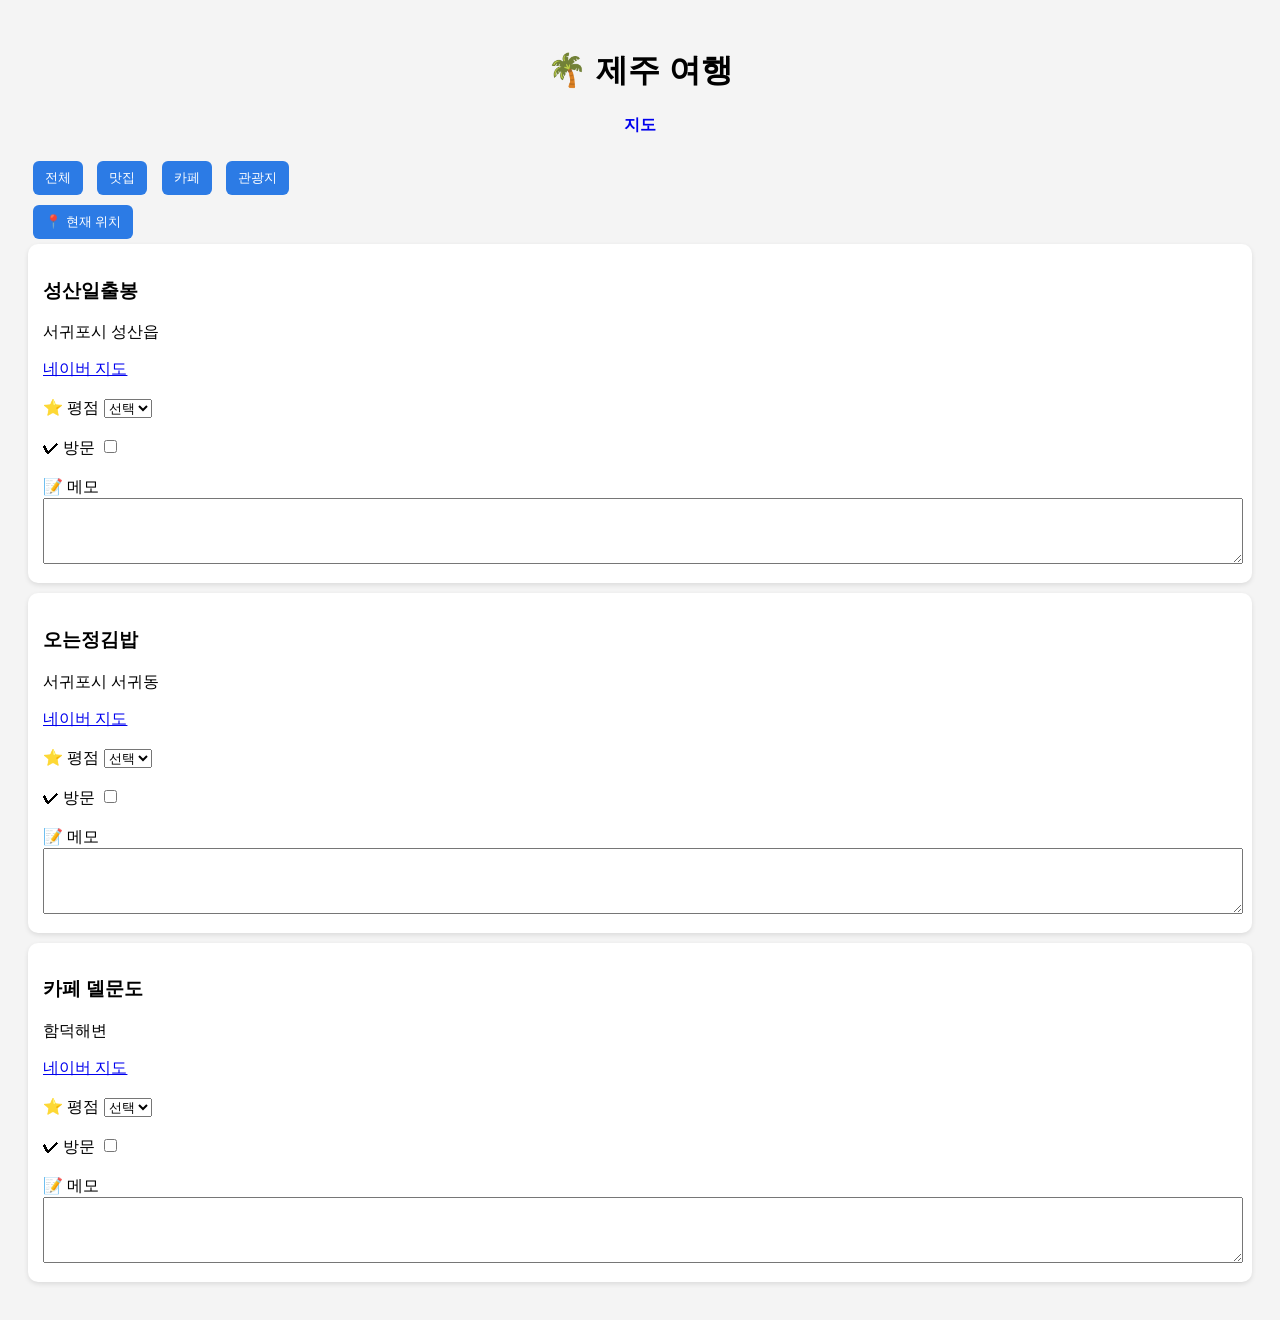
==== index.html @ 75d93fd9 "first commit" ====
<!DOCTYPE html>
<html lang="ko">
<head>

<meta charset="UTF-8">
<meta name="viewport" content="width=device-width, initial-scale=1">

<title>제주 여행</title>

<link rel="stylesheet" href="style.css">
<link rel="manifest" href="manifest.json">

</head>

<body>

<h1>🌴 제주 여행</h1>

<nav>
<!--<a href="index.html">리스트</a>-->
<a href="map.html">지도</a>
<!--<a href="schedule.html">일정</a>-->
</nav>

<div class="filters">

<button onclick="filterPlaces('전체')">전체</button>
<button onclick="filterPlaces('맛집')">맛집</button>
<button onclick="filterPlaces('카페')">카페</button>
<button onclick="filterPlaces('관광지')">관광지</button>

</div>

<button onclick="getLocation()">📍 현재 위치</button>

<div id="list"></div>

<script src="data.js"></script>
<script src="app.js"></script>

</body>
</html>
---- style.css ----
body{
    font-family:sans-serif;
    padding:20px;
    background:#f4f4f4;
    }
    
    h1{
    text-align:center;
    }
    
    nav{
    text-align:center;
    margin-bottom:20px;
    }
    
    nav a{
    margin:10px;
    text-decoration:none;
    font-weight:bold;
    }
    
    button{
    margin:5px;
    padding:8px 12px;
    border:none;
    background:#2c7be5;
    color:white;
    border-radius:6px;
    }
    
    .card{
    background:white;
    padding:15px;
    margin-bottom:10px;
    border-radius:10px;
    box-shadow:0 2px 5px rgba(0,0,0,0.1);
    }
    
    textarea{
    width:100%;
    height:60px;
    }
    
    #map{
    height:80vh;
    }
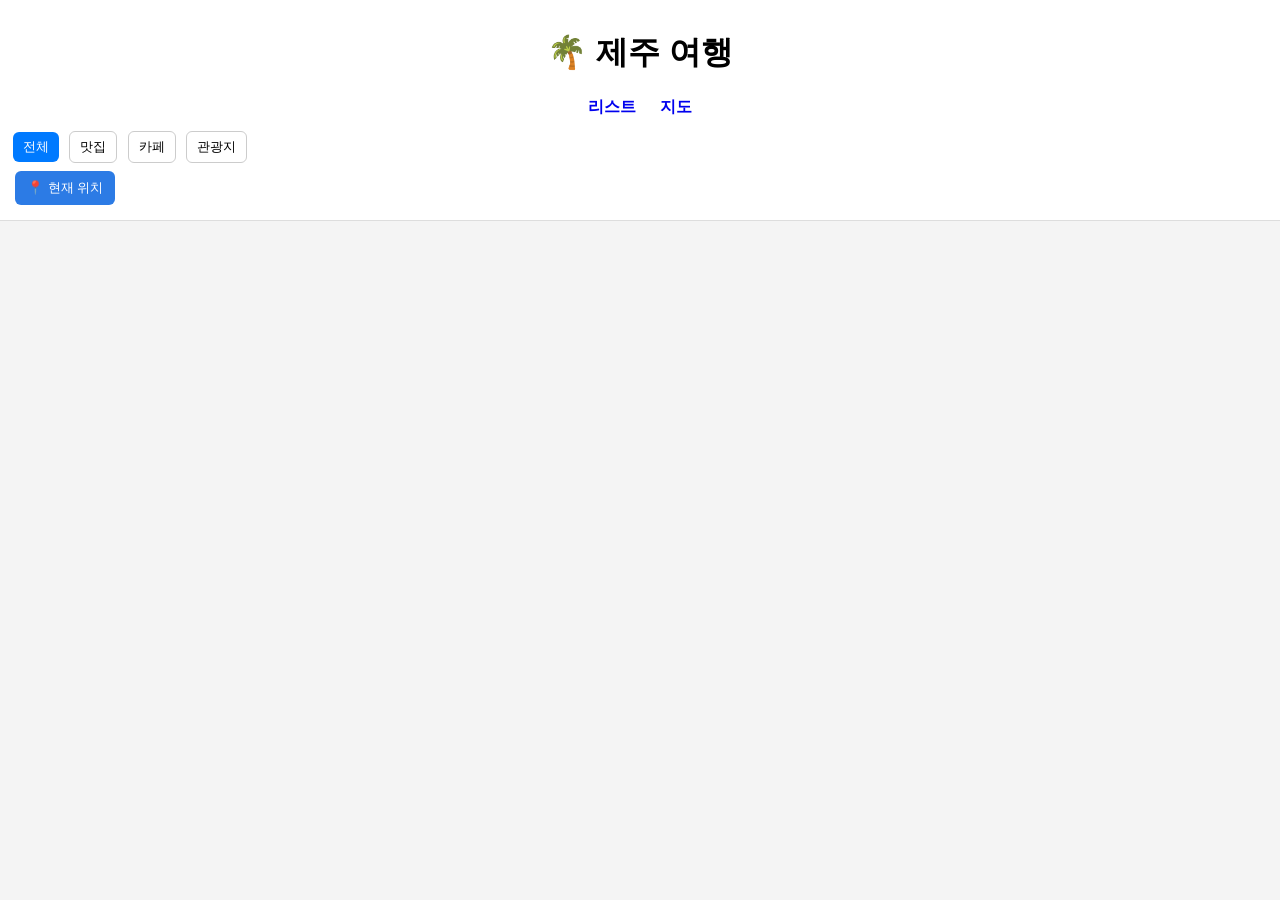
==== commit 16457d17: "first commit" ====
--- a/index.html
+++ b/index.html
@@ -14,29 +14,37 @@
 
 <body>
 
-<h1>🌴 제주 여행</h1>
+<div class="app">
 
-<nav>
-<!--<a href="index.html">리스트</a>-->
-<a href="map.html">지도</a>
-<!--<a href="schedule.html">일정</a>-->
-</nav>
+  <!-- ⭐ 고정 영역 -->
+  <div class="header">
 
-<div class="filters">
+    <h1>🌴 제주 여행</h1>
 
-<button onclick="filterPlaces('전체')">전체</button>
-<button onclick="filterPlaces('맛집')">맛집</button>
-<button onclick="filterPlaces('카페')">카페</button>
-<button onclick="filterPlaces('관광지')">관광지</button>
+    <nav>
+      <a href="index.html">리스트</a>
+      <a href="map.html">지도</a>
+    </nav>
+
+    <div class="filters">
+
+      <button onclick="filterPlaces('전체', this)" class="active">전체</button>
+      <button onclick="filterPlaces('맛집', this)">맛집</button>
+      <button onclick="filterPlaces('카페', this)">카페</button>
+      <button onclick="filterPlaces('관광지', this)">관광지</button>
+
+    </div>
+
+    <button onclick="getLocation()">📍 현재 위치</button>
+
+  </div>
+
+  <!-- ⭐ 스크롤 영역 -->
+  <div id="list" class="list"></div>
 
 </div>
 
-<button onclick="getLocation()">📍 현재 위치</button>
-
-<div id="list"></div>
-
-<script src="data.js"></script>
-<script src="app.js"></script>
+<script src="list.js"></script>
 
 </body>
 </html>
--- a/style.css
+++ b/style.css
@@ -1,46 +1,99 @@
-body{
-    font-family:sans-serif;
-    padding:20px;
-    background:#f4f4f4;
-    }
-    
-    h1{
-    text-align:center;
-    }
-    
-    nav{
-    text-align:center;
-    margin-bottom:20px;
-    }
-    
-    nav a{
-    margin:10px;
-    text-decoration:none;
-    font-weight:bold;
-    }
-    
-    button{
-    margin:5px;
-    padding:8px 12px;
-    border:none;
-    background:#2c7be5;
-    color:white;
-    border-radius:6px;
-    }
-    
-    .card{
-    background:white;
-    padding:15px;
-    margin-bottom:10px;
-    border-radius:10px;
-    box-shadow:0 2px 5px rgba(0,0,0,0.1);
-    }
-    
-    textarea{
-    width:100%;
-    height:60px;
-    }
-    
-    #map{
-    height:80vh;
-    }+html, body {
+  margin: 0;
+  height: 100%;
+  font-family: sans-serif;
+  background: #f4f4f4;
+}
+
+/* 전체 레이아웃 */
+.app {
+  display: flex;
+  flex-direction: column;
+  height: 100vh;
+}
+
+/* 상단 고정 */
+.header {
+  flex: 0 0 auto;
+  background: white;
+  padding: 10px;
+  border-bottom: 1px solid #ddd;
+  position: sticky;
+  top: 0;
+  z-index: 10;
+}
+
+/* 리스트만 스크롤 */
+.list {
+  flex: 1;
+  overflow-y: auto;
+  padding: 10px;
+}
+
+/* 제목 */
+h1 {
+  text-align: center;
+}
+
+/* 네비 */
+nav {
+  text-align: center;
+  margin-bottom: 10px;
+}
+
+nav a {
+  margin: 10px;
+  text-decoration: none;
+  font-weight: bold;
+}
+
+/* 버튼 */
+button {
+  margin: 5px;
+  padding: 8px 12px;
+  border: none;
+  background: #2c7be5;
+  color: white;
+  border-radius: 6px;
+}
+
+/* 필터 버튼 */
+.filters button {
+  margin: 3px;
+  padding: 6px 10px;
+  border: 1px solid #ccc;
+  background: white;
+  color: black;
+}
+
+/* 활성 버튼 */
+.filters button.active {
+  background: #007aff;
+  color: white;
+  border: none;
+}
+
+/* 카드 */
+.card {
+  background: white;
+  padding: 15px;
+  margin-bottom: 10px;
+  border-radius: 10px;
+  box-shadow: 0 2px 5px rgba(0,0,0,0.1);
+}
+
+/* 선택 카드 강조 */
+.card.active {
+  border: 3px solid red;
+}
+
+/* 텍스트 영역 */
+textarea {
+  width: 100%;
+  height: 60px;
+}
+
+/* 지도 */
+#map {
+  height: 80vh;
+}
